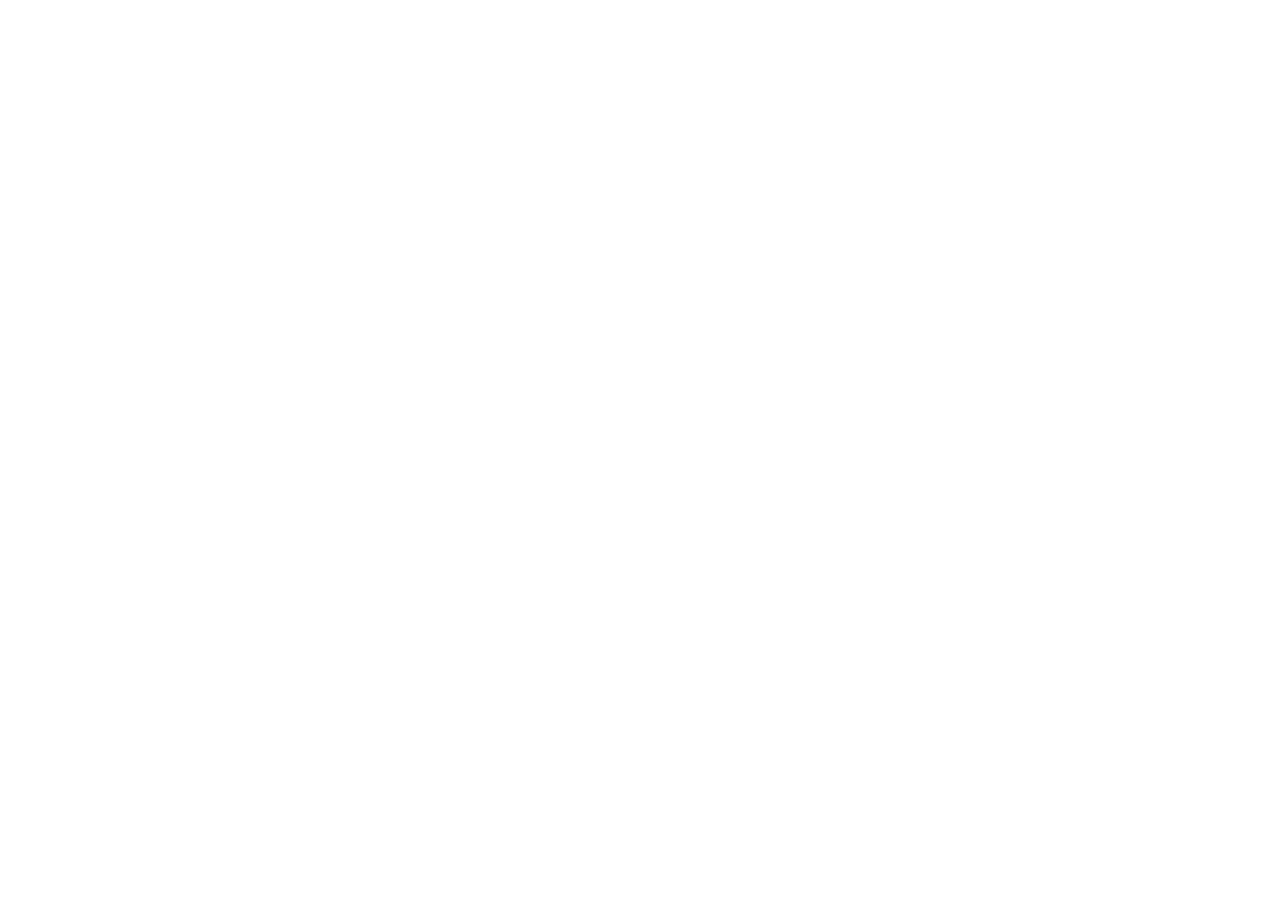
==== main.html @ 4ff557b8 "first commit" ====
<!DOCTYPE html>
<html>
    <head>
        <link rel="stylesheet" href="style.css">
        
    </head>

    <body >
        <video autoplay loop muted plays-inline><source src = "vid.mp4"> </video>

    </body>
</html>
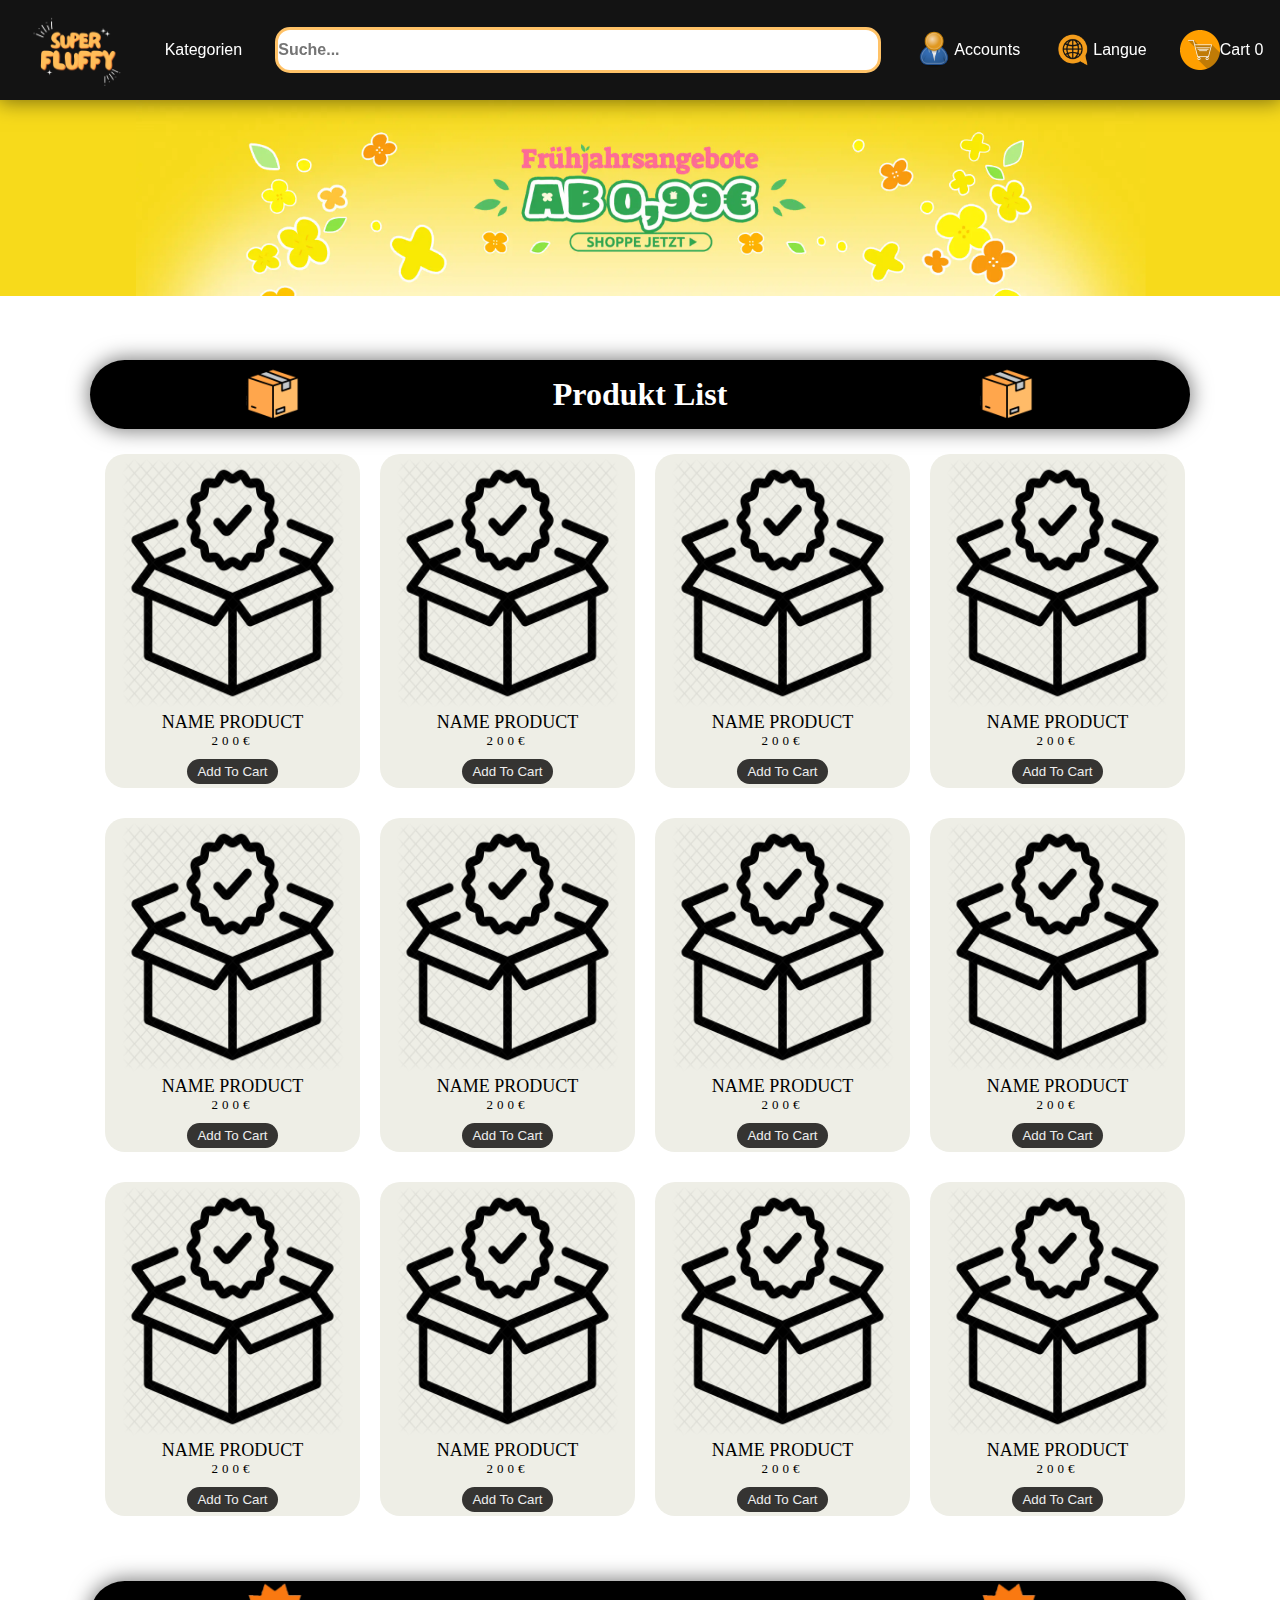
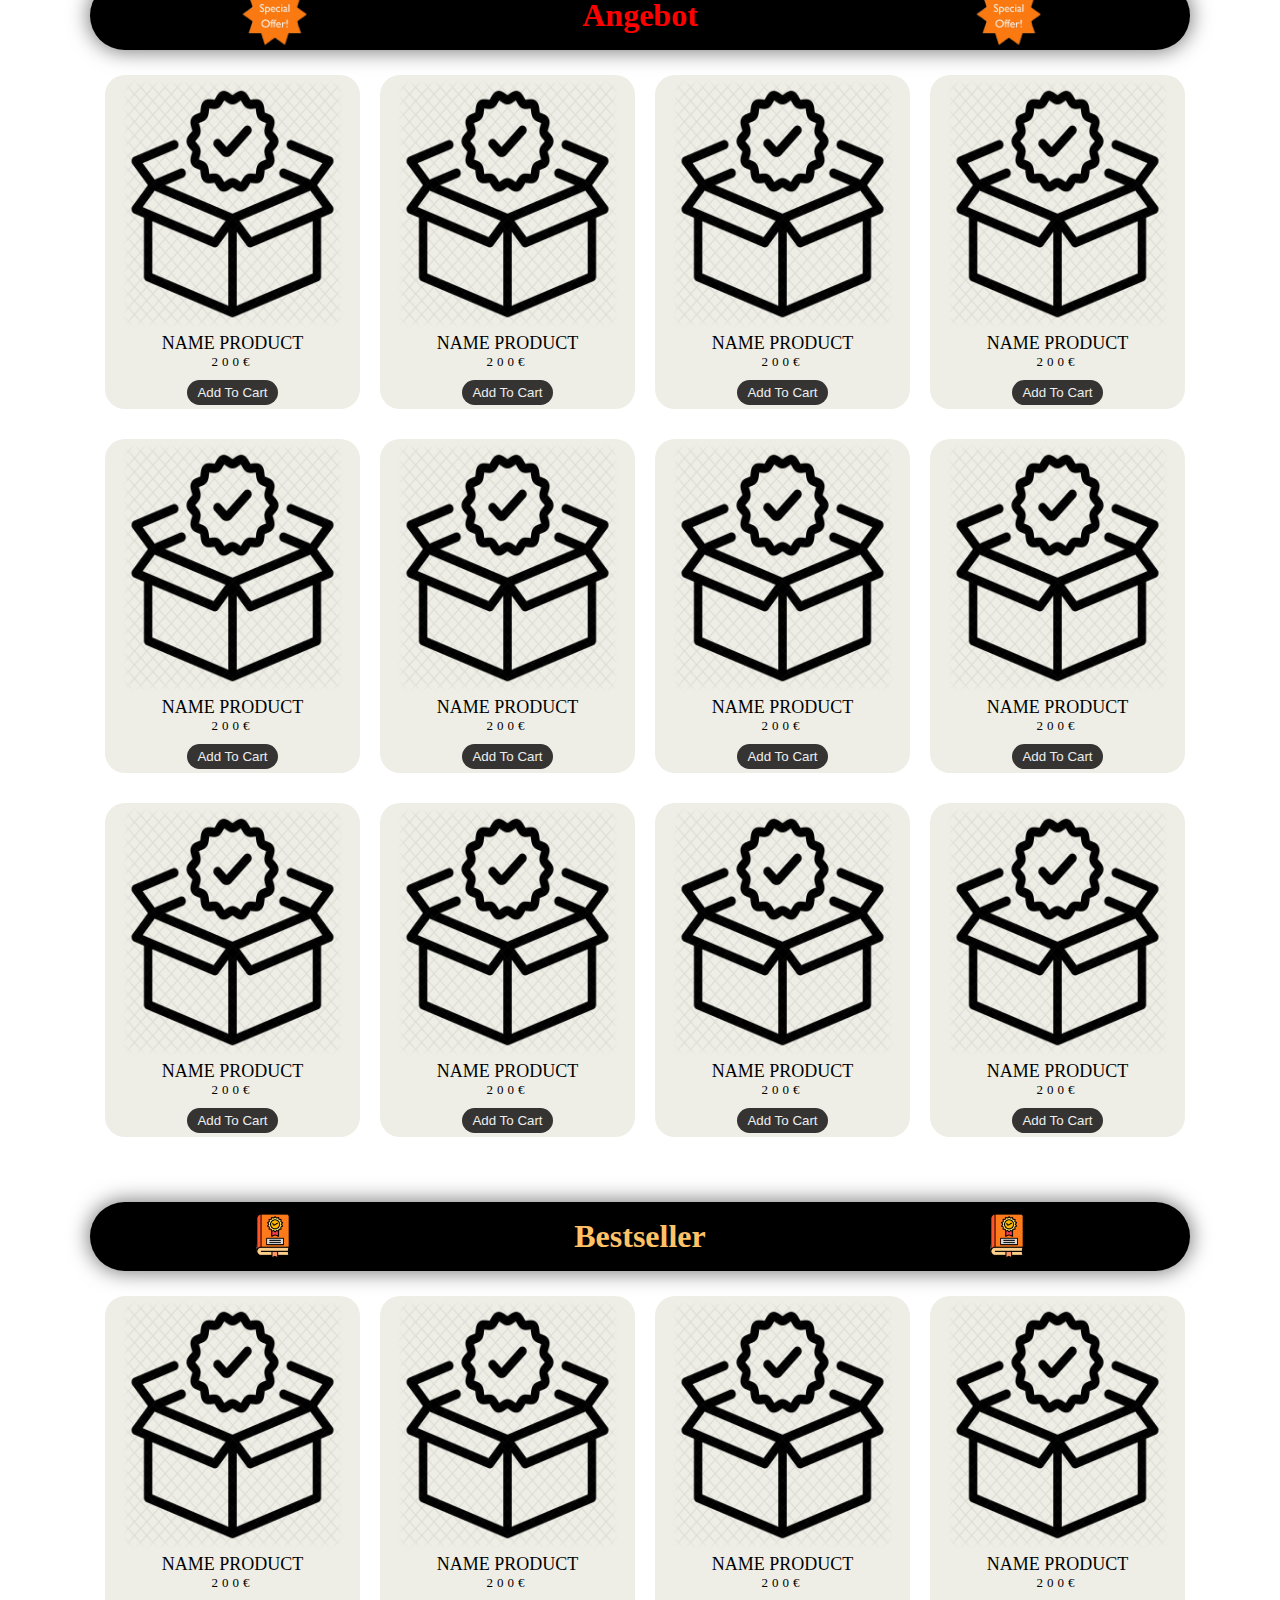
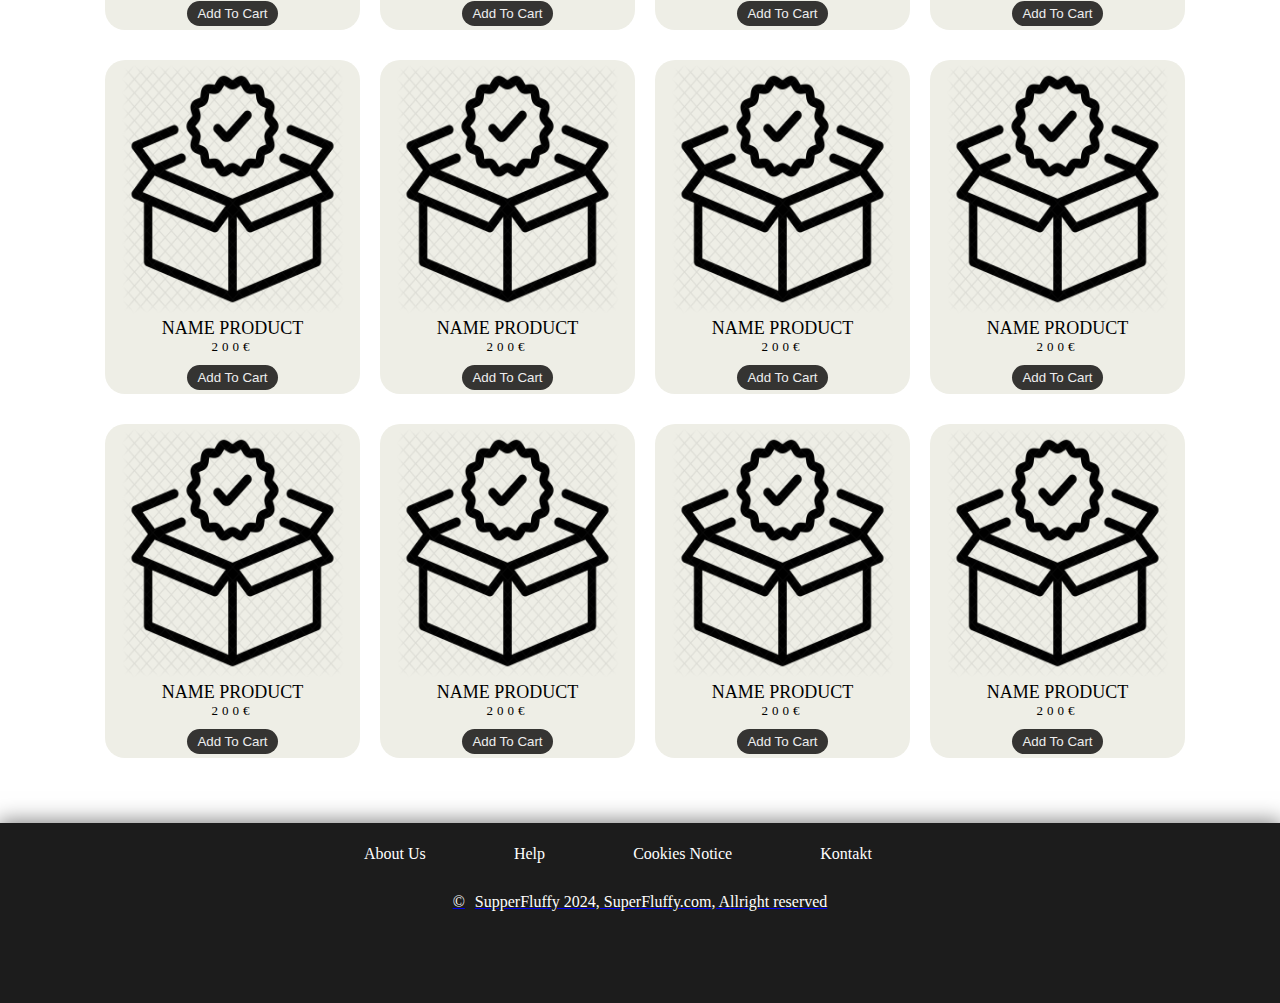
==== commit 8d84dbf5: "New Change" ====
--- a/main.html
+++ b/main.html
@@ -1,12 +1,560 @@
 <!DOCTYPE html>
-<html>
+<html lang = "en">
     <head>
+        <meta charset="UTF-8">
+        <meta name = "viewport" content="width=device-width, initial-scale=1.0">
+        <link rel="icon" type="images/x-icon" href="images/fluffy.png" />
         <link rel="stylesheet" href="style.css">
+        <title>Super Fluffy Fake Web</title>
+
+
+        <style>
+            @media screen and (max-width: 450px){
+                .katagorie{
+                    
+                }
+            }
+        </style>
+  
         
     </head>
 
-    <body >
-        <video autoplay loop muted plays-inline><source src = "vid.mp4"> </video>
+    <body class="">
+        <header>
+            <div class = "katagorie">
+                <div id= "kata1"><img src="images/fluffy.png" height="115px" width="115px"></div>
+                <li class= "kata">Kategorien
+                    <ul class="sub-menu">
+                        <li>Logo
+                            <ul class="sub-menu">
+                                <li>Produkt 1
+                                    <ul class="sub-menu">
+                                        <div class ="box1"><img src="images/fluffy.png" height="200px" width="200px"></div> 
+                                    </ul>
+                                </li>
+                                <li>Produkt 2
+                                    <ul class="sub-menu">
+                                        <div class ="box1"><img src="images/logo2.png" height="200px" width="200px"></div> 
+                                    </ul>
+                                </li>
+                                <li>Produkt 3
+                                    <ul class="sub-menu">
+                                        <div class ="box1"><img src="images/logo3.png" height="200px" width="200px"></div> 
+                                    </ul>
+                                </li>
+                                <li>Produkt 4
+                                    <ul class="sub-menu">
+                                        <div class ="box1"><img src="images/logo4.png" height="200px" width="200px"></div> 
+                                    </ul>
+                                </li>
+                                <li>Produkt 5
+                                    <ul class="sub-menu">
+                                        <div class ="box1"><img src="images/logo5.png" height="200px" width="200px"></div> 
+                                    </ul>
+                                </li>
+                                <li>Produkt 6
+                                    <ul class="sub-menu">
+                                        <div class ="box1"><img src="images/logo6.png" height="200px" width="200px"></div> 
+                                    </ul>
+                                </li>
+                            </ul>
+                        </li>
+                        <li>Graffiti
+                            <ul class="sub-menu">
+                                <li>Produkt 1
+                                    <ul class="sub-menu">
+                                        <div class ="box1"><img src="images/graf1.jpg" height="220px" width="180px"></div> 
+                                    </ul>
+                                </li>
+                                <li>Produkt 2
+                                    <ul class="sub-menu">
+                                        <div class ="box1"><img src="images/graf2.jpg"height="200px" width="180px"></div> 
+                                    </ul>
+                                </li>
+                                <li>Produkt 3
+                                    <ul class="sub-menu">
+                                        <div class ="box1"><img src="images/graf3.jpg" height="200px" width="150px"></div> 
+                                    </ul>
+                                </li>
+                                <li>Produkt 4
+                                    <ul class="sub-menu">
+                                        <div class ="box1"><img src="images/graf4.jpg" height="200px" width="160px"></div> 
+                                    </ul>
+                                </li>
+                                <li>Produkt 5
+                                    <ul class="sub-menu">
+                                        <div class ="box1"><img src="images/graf5.jpg" height="200px" width="160px"></div> 
+                                    </ul>
+                                </li>
+                                <li>Produkt 6
+                                    <ul class="sub-menu">
+                                        <div class ="box1"><img src="images/graf6.jpg" height="200px" width="170px"></div> 
+                                    </ul>
+                                </li>
+                            </ul>
+                        </li>
+                        <li id="menu3">Menu 
+                            <ul class="sub-menu">
+                                <li>Produkt 1</li>
+                                <li>Produkt 2</li>
+                                <li>Produkt 3</li>
+                                <li>Produkt 4</li>
+                                <li>Produkt 5</li>
+                                <li>Produkt 6</li>
+                            </ul>
+                        </li>
+                        <li>Menu 
+                            <ul class="sub-menu">
+                                <li>Produkt 1</li>
+                                <li>Produkt 2</li>
+                                <li>Produkt 3</li>
+                                <li>Produkt 4</li>
+                                <li>Produkt 5</li>
+                                <li>Produkt 6</li>
+                            </ul>
+                        </li>
+                        <li>Menu 
+                            <ul class="sub-menu">
+                                <li>Produkt 1</li>
+                                <li>Produkt 2</li>
+                                <li>Produkt 3</li>
+                                <li>Produkt 4</li>
+                                <li>Produkt 5</li>
+                                <li>Produkt 6</li>
+                            </ul>
+                        </li>
+                        <li>Menu 
+                            <ul class="sub-menu">
+                                <li>Produkt 1</li>
+                                <li>Produkt 2</li>
+                                <li>Produkt 3</li>
+                                <li>Produkt 4</li>
+                                <li>Produkt 5</li>
+                                <li>Produkt 6</li>
+                            </ul>
+                        </li>
+                    </ul>
+                </li>
+                <div class= "kata"><input type ="suche" placeholder="Suche..."></div>
+
+                <div class= "kata" id = "account"><img src="images/user.png" height="40px" widht="40px"> Accounts
+                    <ul class = "regis-menu">
+                        <li><a href="anmelden.html">Anmelden</a></li>
+                        <li><a href="regis.html">Registrieren</a></li>
+                    </ul>
+                </div>
+
+                <div class= "kata" id="langue"><img src="images/langue.jpg" height="40px" widht="40px"> Langue
+                    <ul class = "langue-menu">
+                        <li><img src="https://flagsapi.com/VN/flat/64.png">Vietnam</li>
+                        <li><img src="https://flagsapi.com/DE/flat/64.png">Deutsch</li>
+                        <li><img src="https://flagsapi.com/GB/flat/64.png">English</li>
+                    </ul>
+                </div>
+                
+                <div class= "kata" id ="cart" ><img src="images/cart.png" height="40px" widht="40px">
+                    <a href="#"> Cart 0</a>
+                    <div class="cartTab">
+                        <h1>Shopping Cart</h1>
+                        <div class="listCart">
+                            <div class="item">
+                                <div class="image">
+                                    <img src="images/graf2.jpg">
+                                </div>
+                                <div class="name">
+                                    NAME
+                                </div>
+                                <div class="totalPrice">
+                                    200€
+                                </div>
+                                <div class="quantity">
+                                    <span class="minus"> < </span>
+                                    <span>1</span>
+                                    <span class="plus"> > </span>
+                                </div>
+                                <div class="image">
+                                    <img src="images/graf4.jpg">
+                                </div>
+                                <div class="name">
+                                    NAME
+                                </div>
+                                <div class="totalPrice">
+                                    200€
+                                </div>
+                                <div class="quantity">
+                                    <span class="minus"> < </span>
+                                    <span>1</span>
+                                    <span class="plus"> > </span>
+                                </div>
+                                <div class="image">
+                                    <img src="images/fluffy.png">
+                                </div>
+                                <div class="name">
+                                    NAME
+                                </div>
+                                <div class="totalPrice">
+                                    200€
+                                </div>
+                                <div class="quantity">
+                                    <span class="minus"> < </span>
+                                    <span>1</span>
+                                    <span class="plus"> > </span>
+                                </div>
+                                <div class="image">
+                                    <img src="images/graf1.jpg">
+                                </div>
+                                <div class="name">
+                                    NAME
+                                </div>
+                                <div class="totalPrice">
+                                    200€
+                                </div>
+                                <div class="quantity">
+                                    <span class="minus"> < </span>
+                                    <span>1</span>
+                                    <span class="plus"> > </span>
+                                </div>
+                                <div class="image">
+                                    <img src="images/fluffy.png">
+                                </div>
+                                <div class="name">
+                                    NAME
+                                </div>
+                                <div class="totalPrice">
+                                    200€
+                                </div>
+                                <div class="quantity">
+                                    <span class="minus"> < </span>
+                                    <span>1</span>
+                                    <span class="plus"> > </span>
+                                </div>
+                            </div>
+                        </div>
+                        <div class ="btn">
+                            <button class = "close">CLOSE</button>
+                            <button class = "checkOut">CHECK OUT</button>
+                        </div>
+        
+                    </div>
+
+                </div> 
+            </div>
+        </header>
+
+        
+        <div class ="angebot"><img src="images/angebot.png" alt="angebot" width="100%"></div>
+
+
+        
+        <article>
+            <div class="container1">
+                <div class="produkt">
+                    <div class="produkt-image"><img src="images/paket.png"></div>
+                    <h1>Produkt List</h1>
+                    <div class="produkt-image"><img src="images/paket.png"></div>
+                </div>
+                <div class="icon-cart">
+                    <span> </span>
+                </div>
+                <div class="list-product">
+                    <div class = "item">
+                        <img src="images/pro.png" height="250px" width="250px">
+                        <h2>NAME PRODUCT</h2>
+                        <div class ="price">200€</div>
+                        <button class="addCart">Add To Cart</button>
+                    </div>
+                    <div class = "item">
+                        <img src="images/pro.png" height="250px" width="250px">
+                        <h2>NAME PRODUCT</h2>
+                        <div class ="price">200€</div>
+                        <button class="addCart">Add To Cart</button>
+                    </div>
+                    <div class = "item">
+                        <img src="images/pro.png" height="250px" width="250px">
+                        <h2>NAME PRODUCT</h2>
+                        <div class ="price">200€</div>
+                        <button class="addCart">Add To Cart</button>
+                    </div>
+                    <div class = "item">
+                        <img src="images/pro.png" height="250px" width="250px">
+                        <h2>NAME PRODUCT</h2>
+                        <div class ="price">200€</div>
+                        <button class="addCart">Add To Cart</button>
+                    </div>
+                    <div class = "item">
+                        <img src="images/pro.png" height="250px" width="250px">
+                        <h2>NAME PRODUCT</h2>
+                        <div class ="price">200€</div>
+                        <button class="addCart">Add To Cart</button>
+                    </div>
+                    <div class = "item">
+                        <img src="images/pro.png" height="250px" width="250px">
+                        <h2>NAME PRODUCT</h2>
+                        <div class ="price">200€</div>
+                        <button class="addCart">Add To Cart</button>
+                    </div>
+                    <div class = "item">
+                        <img src="images/pro.png" height="250px" width="250px">
+                        <h2>NAME PRODUCT</h2>
+                        <div class ="price">200€</div>
+                        <button class="addCart">Add To Cart</button>
+                    </div>
+                    <div class = "item">
+                        <img src="images/pro.png" height="250px" width="250px">
+                        <h2>NAME PRODUCT</h2>
+                        <div class ="price">200€</div>
+                        <button class="addCart">Add To Cart</button>
+                    </div>
+                    <div class = "item">
+                        <img src="images/pro.png" height="250px" width="250px">
+                        <h2>NAME PRODUCT</h2>
+                        <div class ="price">200€</div>
+                        <button class="addCart">Add To Cart</button>
+                    </div>
+                    <div class = "item">
+                        <img src="images/pro.png" height="250px" width="250px">
+                        <h2>NAME PRODUCT</h2>
+                        <div class ="price">200€</div>
+                        <button class="addCart">Add To Cart</button>
+                    </div>
+                    <div class = "item">
+                        <img src="images/pro.png" height="250px" width="250px">
+                        <h2>NAME PRODUCT</h2>
+                        <div class ="price">200€</div>
+                        <button class="addCart">Add To Cart</button>
+                    </div>
+                    <div class = "item">
+                        <img src="images/pro.png" height="250px" width="250px">
+                        <h2>NAME PRODUCT</h2>
+                        <div class ="price">200€</div>
+                        <button class="addCart">Add To Cart</button>
+                    </div>
+                </div>
+
+
+
+
+
+                <div class="produkt">
+                    <div class="produkt-image"><img src="images/offer.png"></div>
+                    <h1 style="color: red">Angebot</h1>
+                    <div class="produkt-image"><img src="images/offer.png"></div>
+                </div>
+                <div class="icon-cart">
+                    <span> </span>
+                </div>
+                <div class="list-product">
+                    <div class = "item">
+                        <img src="images/pro.png" height="250px" width="250px">
+                        <h2>NAME PRODUCT</h2>
+                        <div class ="price">200€</div>
+                        <button class="addCart">Add To Cart</button>
+                    </div>
+                    <div class = "item">
+                        <img src="images/pro.png" height="250px" width="250px">
+                        <h2>NAME PRODUCT</h2>
+                        <div class ="price">200€</div>
+                        <button class="addCart">Add To Cart</button>
+                    </div>
+                    <div class = "item">
+                        <img src="images/pro.png" height="250px" width="250px">
+                        <h2>NAME PRODUCT</h2>
+                        <div class ="price">200€</div>
+                        <button class="addCart">Add To Cart</button>
+                    </div>
+                    <div class = "item">
+                        <img src="images/pro.png" height="250px" width="250px">
+                        <h2>NAME PRODUCT</h2>
+                        <div class ="price">200€</div>
+                        <button class="addCart">Add To Cart</button>
+                    </div>
+                    <div class = "item">
+                        <img src="images/pro.png" height="250px" width="250px">
+                        <h2>NAME PRODUCT</h2>
+                        <div class ="price">200€</div>
+                        <button class="addCart">Add To Cart</button>
+                    </div>
+                    <div class = "item">
+                        <img src="images/pro.png" height="250px" width="250px">
+                        <h2>NAME PRODUCT</h2>
+                        <div class ="price">200€</div>
+                        <button class="addCart">Add To Cart</button>
+                    </div>
+                    <div class = "item">
+                        <img src="images/pro.png" height="250px" width="250px">
+                        <h2>NAME PRODUCT</h2>
+                        <div class ="price">200€</div>
+                        <button class="addCart">Add To Cart</button>
+                    </div>
+                    <div class = "item">
+                        <img src="images/pro.png" height="250px" width="250px">
+                        <h2>NAME PRODUCT</h2>
+                        <div class ="price">200€</div>
+                        <button class="addCart">Add To Cart</button>
+                    </div>
+                    <div class = "item">
+                        <img src="images/pro.png" height="250px" width="250px">
+                        <h2>NAME PRODUCT</h2>
+                        <div class ="price">200€</div>
+                        <button class="addCart">Add To Cart</button>
+                    </div>
+                    <div class = "item">
+                        <img src="images/pro.png" height="250px" width="250px">
+                        <h2>NAME PRODUCT</h2>
+                        <div class ="price">200€</div>
+                        <button class="addCart">Add To Cart</button>
+                    </div>
+                    <div class = "item">
+                        <img src="images/pro.png" height="250px" width="250px">
+                        <h2>NAME PRODUCT</h2>
+                        <div class ="price">200€</div>
+                        <button class="addCart">Add To Cart</button>
+                    </div>
+                    <div class = "item">
+                        <img src="images/pro.png" height="250px" width="250px">
+                        <h2>NAME PRODUCT</h2>
+                        <div class ="price">200€</div>
+                        <button class="addCart">Add To Cart</button>
+                    </div>
+                </div>
+
+
+
+
+
+                <div class="produkt">
+                    <div class="produkt-image"><img src="images/bestseller.png"></div>
+                    <h1 style="color: #ffc267">Bestseller</h1>
+                    <div class="produkt-image"><img src="images/bestseller.png"></div>
+                </div>
+                <div class="icon-cart">
+                    <span> </span>
+                </div>
+                <div class="list-product">
+                    <div class = "item">
+                        <img src="images/pro.png" height="250px" width="250px">
+                        <h2>NAME PRODUCT</h2>
+                        <div class ="price">200€</div>
+                        <button class="addCart">Add To Cart</button>
+                    </div>
+                    <div class = "item">
+                        <img src="images/pro.png" height="250px" width="250px">
+                        <h2>NAME PRODUCT</h2>
+                        <div class ="price">200€</div>
+                        <button class="addCart">Add To Cart</button>
+                    </div>
+                    <div class = "item">
+                        <img src="images/pro.png" height="250px" width="250px">
+                        <h2>NAME PRODUCT</h2>
+                        <div class ="price">200€</div>
+                        <button class="addCart">Add To Cart</button>
+                    </div>
+                    <div class = "item">
+                        <img src="images/pro.png" height="250px" width="250px">
+                        <h2>NAME PRODUCT</h2>
+                        <div class ="price">200€</div>
+                        <button class="addCart">Add To Cart</button>
+                    </div>
+                    <div class = "item">
+                        <img src="images/pro.png" height="250px" width="250px">
+                        <h2>NAME PRODUCT</h2>
+                        <div class ="price">200€</div>
+                        <button class="addCart">Add To Cart</button>
+                    </div>
+                    <div class = "item">
+                        <img src="images/pro.png" height="250px" width="250px">
+                        <h2>NAME PRODUCT</h2>
+                        <div class ="price">200€</div>
+                        <button class="addCart">Add To Cart</button>
+                    </div>
+                    <div class = "item">
+                        <img src="images/pro.png" height="250px" width="250px">
+                        <h2>NAME PRODUCT</h2>
+                        <div class ="price">200€</div>
+                        <button class="addCart">Add To Cart</button>
+                    </div>
+                    <div class = "item">
+                        <img src="images/pro.png" height="250px" width="250px">
+                        <h2>NAME PRODUCT</h2>
+                        <div class ="price">200€</div>
+                        <button class="addCart">Add To Cart</button>
+                    </div>
+                    <div class = "item">
+                        <img src="images/pro.png" height="250px" width="250px">
+                        <h2>NAME PRODUCT</h2>
+                        <div class ="price">200€</div>
+                        <button class="addCart">Add To Cart</button>
+                    </div>
+                    <div class = "item">
+                        <img src="images/pro.png" height="250px" width="250px">
+                        <h2>NAME PRODUCT</h2>
+                        <div class ="price">200€</div>
+                        <button class="addCart">Add To Cart</button>
+                    </div>
+                    <div class = "item">
+                        <img src="images/pro.png" height="250px" width="250px">
+                        <h2>NAME PRODUCT</h2>
+                        <div class ="price">200€</div>
+                        <button class="addCart">Add To Cart</button>
+                    </div>
+                    <div class = "item">
+                        <img src="images/pro.png" height="250px" width="250px">
+                        <h2>NAME PRODUCT</h2>
+                        <div class ="price">200€</div>
+                        <button class="addCart">Add To Cart</button>
+                    </div>
+                </div>
+            </div>
+
+            
+
+            <footer>
+                <div class="footer-box">
+                    <ul class ="container2">
+                        <li><a href="aboutus.html">About Us</li>
+                        <li><a href="help.html">Help</li>
+                        <li><a href="#">Cookies Notice</li>
+                        <li><a href="#">Kontakt</li>
+                    </ul>
+                </div>
+                <div class = "copyright"> SupperFluffy 2024, SuperFluffy.com, Allright reserved</div>
+    
+            </footer>
+
+
+
+
+
+
+
+
+
+
+
+
+        <div id = "preloader"></div>
+        <!--////////////////////////////////////////////////////////////////////////////////////////-->
+        <script>
+            /*
+            window.addEventListener("load",function(){
+                setTimeout(function(){
+                    var loader = document.getElementById("preloader");
+                    loader.style.display = "none";
+                },5000);
+            });
+            */
+            setTimeout(function(){
+                    var loader = document.getElementById("preloader");
+                    loader.style.display = "none";
+                },5000);   
+        </script>
+        <!--////////////////////////////////////////////////////////////////////////////////////////-->
+        
+        
+
+
 
     </body>
+
+
 </html>--- a/style.css
+++ b/style.css
@@ -0,0 +1,672 @@
+
+* {
+    margin: 0;
+    padding: 0;
+    border: 0;
+}
+#preloade{
+    background: rgb(0, 31, 54) url(images/logo.gif) no-repeat center center;
+    background-size: 50%;
+    height: 100%;
+    width: 100%;
+    top:0;
+    left:0;
+    position:fixed;
+   
+    
+}
+
+header{
+    top:0;
+    position: sticky;
+}
+
+.katagorie{
+
+    background: rgba(0, 0, 0, 0.925);
+    box-shadow: 0 0 20px 2px rgba(0,0,0,0.5);
+    width : 100%; 
+    top:0;
+    left:0;
+    display:flex;
+    justify-content: space-around; 
+}
+
+#kata1{
+    height:100px;
+    display: flex;
+    align-items: center;
+}
+
+.kata{
+    color:#ffffff;
+    font-family: Arial, Helvetica, sans-serif;
+    height:100px;
+    display: flex;
+    align-items: center;
+}
+
+
+::placeholder{
+    font-size: medium;
+}
+
+
+input[type=suche]{
+    height:40px;
+    width:600px;
+    border: 3px solid #ffc267;
+    border-radius: 15px;
+    font-weight: bold;
+}
+
+
+.katagorie li:hover>ul.sub-menu{ /*Bat buoc phai la li:hover thi sau khi no vao menu cha se vao li cua menu con*/
+    display: flex;
+}
+
+
+.main-menu:hover {
+    color: #ffc267;
+}
+
+
+ul.sub-menu {
+    background-color: black;
+    color: #ffc267;
+    font-family: Arial, Helvetica, sans-serif;
+    width: 200px;
+    height: 200px;
+    position: absolute;
+    left: 240px;
+    top:83px;
+    list-style: none;
+    text-decoration: none;
+    padding: 18px 20px;
+    display:flex;
+    flex-direction: column;
+    justify-content: space-between;
+    display:none;
+}
+
+ul.sub-menu li{
+    display:flex;
+    justify-content: center;
+    width:225px;
+    height:30px;
+    border-left: 3px solid rgb(131, 131, 131);
+    position: relative;
+   
+}
+ul.sub-menu li:hover{
+    border-left: 8px solid rgb(255, 255, 255);
+}
+/* ul.sub-menu li:last-child{
+    border:none;
+} */
+ul.sub-menu ul.sub-menu{
+    top:-10px;
+    left:215px; 
+    position: absolute;
+}
+
+
+
+.kata:hover{
+    color: #ffc267;
+}
+
+
+
+#account{
+    position: relative;
+}
+
+#account:hover .regis-menu{
+    display: flex;
+}
+
+.regis-menu{
+    position: absolute;
+    background-color: #000;
+    top:100px;
+    width:160px;
+    height:100px;
+    list-style: none;
+    display: flex;
+    flex-direction: column;
+    align-items: center;
+    justify-content: space-around;
+    display: none;
+
+
+}
+
+.regis-menu li{
+    display:flex;
+    justify-content: center;
+    align-items: center;
+    width:100px;
+    height:30px;
+    border-left: 3px solid rgb(131, 131, 131);
+
+    
+}
+
+.regis-menu a{
+    color:#ffc267 ; 
+    text-decoration: none;
+}
+
+.regis-menu li:hover{
+    border-left: 8px solid rgb(255, 255, 255);
+}
+
+#langue:hover .langue-menu{
+    display: flex;
+}
+
+.langue-menu{
+    position: absolute;
+    background-color: #000;
+    top:100px;
+    width:160px;
+    height:100px;
+    list-style: none;
+    display: flex;
+    flex-direction: column;
+    align-items: center;
+    justify-content: space-around;
+    display: none;
+}
+
+
+.langue-menu li img{
+    height:30px;
+    width:30px;
+}
+
+.langue-menu li {
+    display: flex;
+    align-items: center;
+}
+
+.langue-menu li:hover img{
+    height:35px;
+    width:35px;
+}
+
+
+#cart:hover a{
+    color: #ffc267;
+}
+
+#cart:hover .cartTab{
+    display:grid;
+}
+
+#cart a{
+    color: #ffffff;
+    list-style: none;
+    text-decoration: none;
+
+}
+
+.produkt{
+    display:flex;
+    padding: 30px 0;
+
+}
+
+.container1{
+   width: 1100px;
+   max-width: 90vw;
+   margin: auto;
+   text-align: center;
+   padding-top: 10px;
+
+}
+
+.list-product .item img{
+    width: 90%;
+}
+
+.list-product{
+    display:grid;
+    grid-template-columns: repeat(4,1fr);
+}
+
+.list-product .item{
+    background-color: #eeeee6;
+    padding: 4px;
+    border-radius: 20px;
+}
+
+.list-product .item h2{
+    font-weight: 500;
+    font-size: large;
+}
+
+.list-product .item .price{
+    letter-spacing: 4px;
+    font-size: small;
+}
+
+.list-product .item button{
+    background-color: #353432;
+    color: #eee;
+    padding: 5px 10px;
+    border-radius: 20px;
+    margin-top: 10px;
+    border: none;
+    cursor: pointer;
+}
+
+.cartTab{
+    margin-top: 100px;
+    width: 400px;
+    background-color: #353432;
+    color: #eee;
+    position: fixed;
+    inset: 0 0px 0 auto;
+    display: grid;
+    grid-template-rows: 70px 1fr 70px;
+    display:none;
+    
+}
+
+
+.cartTab h1{
+    padding:20px;
+    margin: 0;
+    font-weight: 300;
+}
+
+.cartTab .btn{
+    display: grid;
+    grid-template-columns: repeat(2, 1fr);
+}
+
+.cartTab .btn button{
+    background-color: #E8BC0E;
+    border:none;
+    font-family: Poppins;
+    font-weight: 500;
+    cursor:pointer;
+}
+
+.cartTab .btn .close{
+    background-color: #eee;
+}
+
+.cartTab .listCart .item img{
+    width:100%;
+}
+
+.cartTab .listCart .item{
+    display: grid;
+    grid-template-columns: 70px 150px 50px 1fr;
+    gap: 10px;
+    text-align:center;
+    align-items: center;
+}
+
+.listCart .quantity span{
+    display:inline-block;
+    width:25px;
+    height:25px;
+    background-color: #eee;
+    color: #555;
+    border-radius: 50%;
+    cursor: pointer;
+}
+
+.listCart .quantity span:nth-child(2){
+    background-color: transparent;
+    color: #eee;
+}
+
+.listCart .item:nth-child(even){
+    background-color: #eee1;
+}
+
+.listCart{
+    overflow: auto;
+}
+
+.listCart::-webkit-scrollbar{
+    width:0;
+}
+
+.list-product .item{
+    margin: 15px 5px 15px 15px;
+}
+
+
+footer{
+
+    width:100%;
+    background: rgba(0, 0, 0, 0.89);
+    box-shadow: 0 0 20px 2px rgba(0,0,0,0.5);
+    color: #fff;
+    height:20vh;
+    left: 0;
+    bottom: 0;
+
+}
+
+.footer-box li:hover a{
+    color:#ffc267;
+    text-decoration: underline;
+}
+
+.footer-box li a{
+    color: #fff;
+    text-decoration: none;
+    
+
+}
+.footer-box ul{
+    list-style:none;
+    display: flex;
+    flex-direction: row;
+    width: 50%;
+}
+
+.footer-box{
+    margin-top: 50px;
+    display: flex;
+    justify-content: center;
+}
+.container2{
+    margin-top: 22px;
+    display: flex;
+    justify-content: space-evenly;
+
+}
+.copyright{
+    text-decoration: none;
+    list-style: none;
+    color: #fff;
+    width: 100%;
+    display: flex;
+    justify-content: center;
+    margin-top: 30px;
+    
+}
+
+.copyright::before{
+    content: '\00A9';
+    margin-right: 10px;
+}
+
+.produkt{
+    margin-top: 50px;
+    margin-bottom: 10px;
+    height:1vh;
+    color: white;
+    background: black;
+    box-shadow: 0 0 20px 2px rgba(0,0,0,0.5);
+    border-radius: 50px;
+
+    
+}
+.produkt h1{
+    width:100%;
+    display: flex;
+    height:100%;
+    align-items: center;
+    justify-content: center;
+    
+}
+
+.produkt-image{
+    display:flex;
+    width: 100%;
+    height:100%;
+    align-items: center;
+    justify-content: center;
+}
+
+.produkt img{
+    height:70px;
+    width: 70px;
+    
+}
+/* ///////////////////////////////////////////////////////////////////////////////////// */
+#BD{
+    background-image: url("images/aboutus.jpg");
+    background-position: center;
+    background-size: cover;
+    background-attachment: fixed;
+    font-family: Arial, sans-serif;
+    
+}
+
+
+.titel{
+    margin-left: 50px;
+    font-size: 30px;
+    margin-top: 50px;
+    margin-bottom: 50px;
+    color: #ff9900;
+}
+
+#text1{
+    display: flex;
+    justify-content: center;
+    border-bottom: 2px solid  #ff9900;
+}
+
+.text1{
+    margin-top: 30px;
+    color: #000;
+    display: flex;
+    justify-content: center;
+    align-items: center;
+    font-size: 15px;
+}
+
+.box1{
+    max-width: 800px;
+    margin: 0 auto;
+    padding: 20px;
+    border-radius: 10px;
+    box-shadow: 0 0 10px rgba(0, 0, 0, 0.1);
+}
+
+.text1 p{
+    line-height: 2; 
+    margin-bottom: 20px;
+    margin: 20px;
+    display: flex;
+    align-items: center;
+}
+
+#folge1{
+    width: 120px;
+}
+
+#folge1:hover #folge{
+    display: flex;
+}
+
+#folge{
+    display: none;
+}
+
+.folge{
+    margin-top: 50px;
+    width:800px;
+    height:250px;
+    position: absolute;
+    background-color:  rgb(19, 19, 19);
+
+}
+
+.folgeuns{
+    margin-left: 30px;
+    margin-right: 30px;
+    font-size: 28px;
+    margin-top: 35px;
+    margin-bottom: 10px;
+    color: #fdab2f;
+    border-bottom: 2px solid  #ff9900;
+    position: relative;
+}
+
+.folge-icon{
+    bottom:-130px;
+    position: absolute;
+    display: flex;
+    justify-content: space-evenly;
+    margin-left: 10px;
+    margin-right: 10px;
+    width:780px;
+
+}
+
+.folge-icon i{
+    font-size: 24px;
+    color:#eee;
+
+
+}
+
+.folge-icon span{
+    margin-left: 10px;
+}
+
+.folge-icon a{
+    color: white;
+    text-decoration: none;
+}
+
+.folge-icon span:hover a{
+    color: #fdab2f;
+}
+
+/* ///////////////////////////////////////////////////////////////////////////////////// */
+
+
+
+.box2{
+    max-width: 1000px;
+    margin: 0 auto;
+    padding: 20px;
+    border-radius: 10px;
+    box-shadow: 0 0 10px rgba(0, 0, 0, 0.1);
+}
+
+
+
+.helptitel{
+    margin-top: 20px;
+    font-size: 30px;
+}
+
+.container3{
+    display: flex;
+    flex-direction: row;
+    justify-content: space-between;
+    margin-top: 80px;
+    font-size: 15px;
+    
+}
+
+.container3 .box3 p{
+
+    height: 50px;
+    display: flex;
+    align-items: center;
+    background-color: #ffcb7c;
+    margin-bottom: 20px;
+    margin: 20px;
+}
+
+.container3 .box3 p:hover{
+
+    background-color: #fdab2f;
+}
+
+.container3 .box4 p{
+
+    height: 50px;
+    display: flex;
+    align-items: center;
+    margin-bottom: 10px;
+    margin: 10px;
+}
+
+
+.hilfeLine span{
+    width: 100%;
+    display: flex;
+    justify-content: center;
+    font-size: 30px;
+}
+
+.hilfeLine div{
+    border-top: 2px solid black;
+    width:100px;
+}
+
+.hilfeLine{
+    margin-top: 50px;
+    margin-bottom: 40px;
+    display: flex;
+    flex-direction: row;
+}
+
+.box5{
+    width: 100%;
+    display: flex;
+    justify-content: space-around;
+    align-items: center;
+    flex-direction: column;
+}
+
+.box6{
+    display: flex;
+    justify-content: center;
+    align-items: center;
+    margin-top: 40px;
+    font-size: 20px;
+    width: 30%;
+    height:5vh;
+    background-color: #ffcb7c;
+    border-radius: 15px;
+    position: relative;
+}
+
+.box6:hover{
+    background-color: #fdab2f;
+   
+}
+
+.box5 i{
+    margin-right: 30px;
+    
+}
+
+.chat{
+    border-radius: 10px;
+    height:55%;
+    width:15%;
+    background-color: #eee;
+    display: flex;
+    align-items: center;
+    position: absolute;
+
+}
+
+
+.mes{
+    height:100%;
+    width: 100%;
+    display: flex;
+    justify-content: flex-end;
+    align-items: center;
+    display: none;
+}
+
